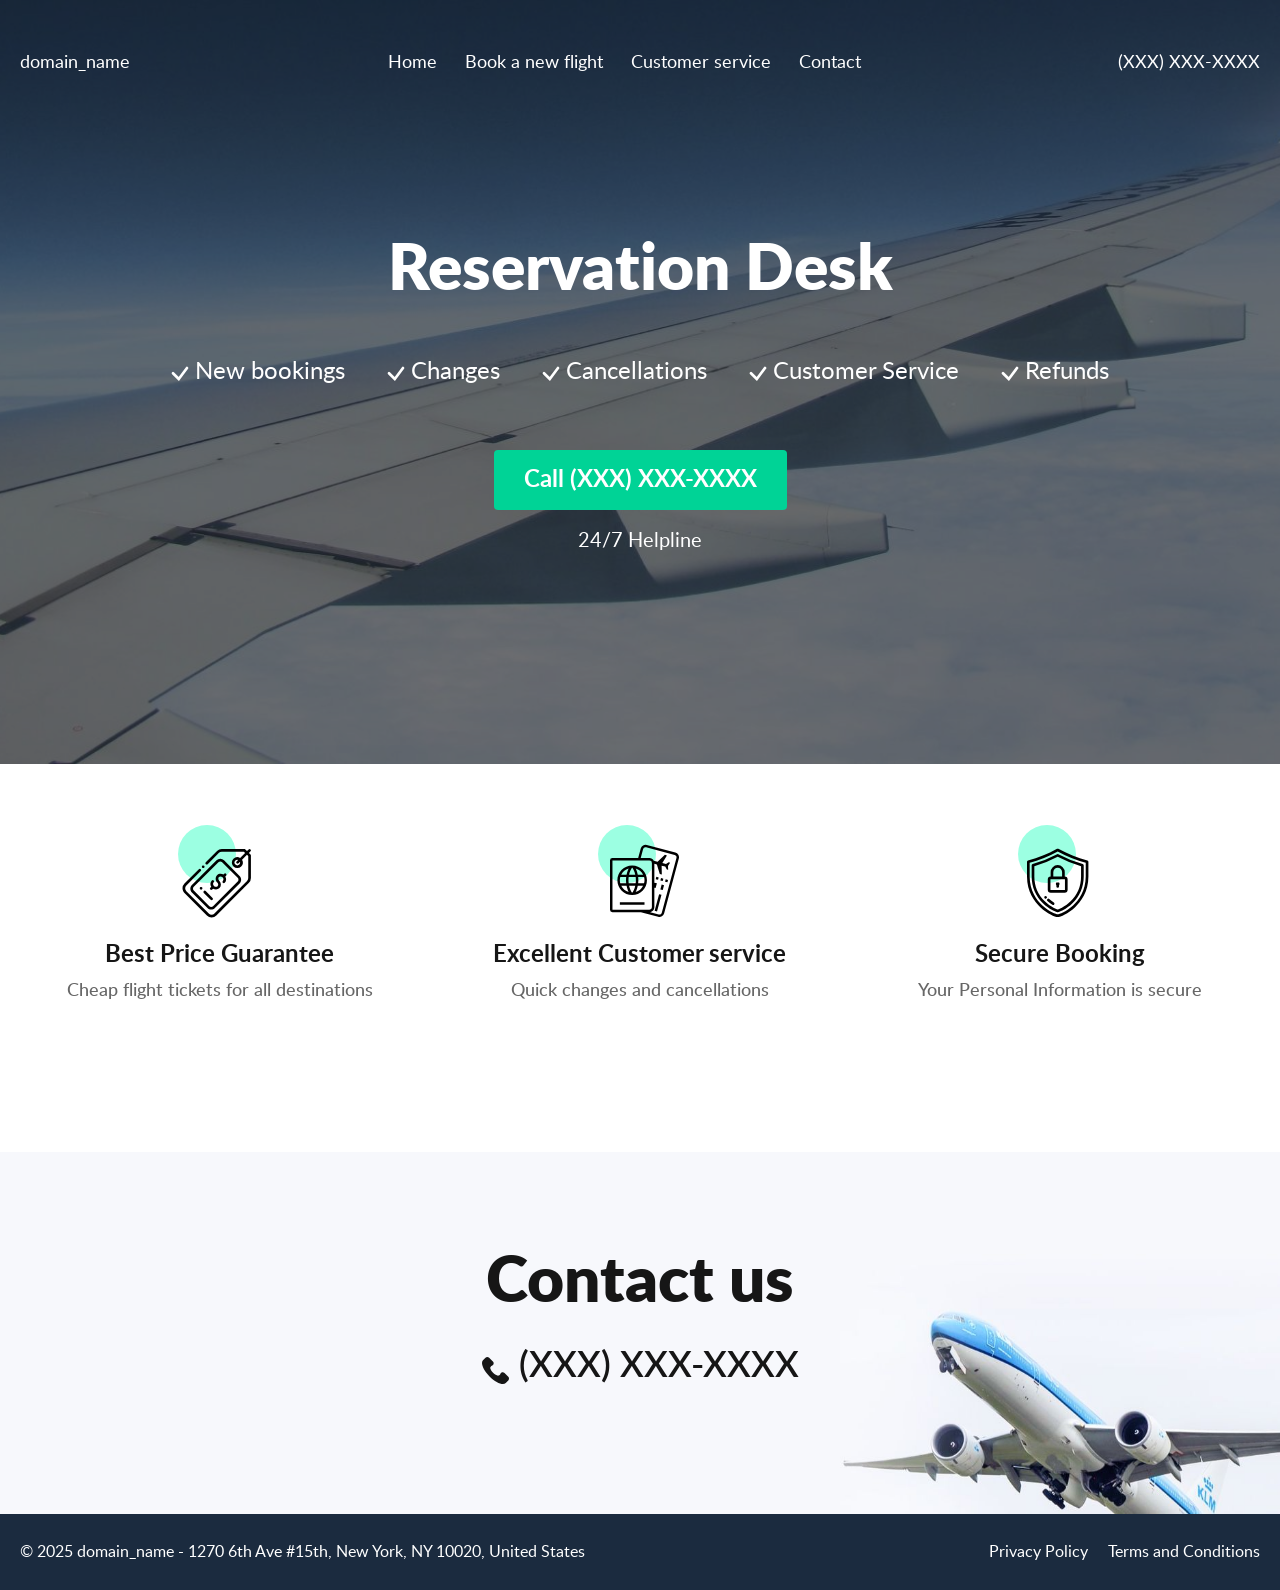
==== index.html @ 5cede4f1 "Initial Changes" ====
<!DOCTYPE html>
<html lang="en">
<head>
  <meta charset="utf-8">
  <meta name="viewport" content="width=device-width, initial-scale=1.0">
  <link rel="apple-touch-icon" sizes="180x180" href="./assets/images/favicon/apple-touch-icon.png">
  <link rel="icon" type="image/png" sizes="32x32" href="./assets/images/favicon/favicon-32x32.png">
  <link rel="icon" type="image/png" sizes="16x16" href="./assets/images/favicon/favicon-16x16.png">
  <link rel="manifest" href="./assets/site.webmanifest">
  <link rel="mask-icon" href="./assets/images/favicon/safari-pinned-tab.svg" color="#3f84cb">
  <link rel="shortcut icon" href="./assets/images/favicon/favicon.ico">
  <meta name="msapplication-TileColor" content="#3f84cb">
  <meta name="msapplication-config" content="./assets/browserconfig.xml">
  <meta name="theme-color" content="#ffffff">
  <link rel="preload" href="./assets/fonts/lato400.woff2" as="font" crossorigin>
  <link rel="preload" href="./assets/fonts/lato500.woff2" as="font" crossorigin>
  <link rel="preload" href="./assets/fonts/lato600.woff2" as="font" crossorigin>
  <link rel="preload" href="./assets/fonts/lato700.woff2" as="font" crossorigin>
  <link rel="preload" href="./assets/fonts/lato800.woff2" as="font" crossorigin>
  <link href="./assets/css/0.ed369274.bundle.css" rel="stylesheet">

  <link rel="stylesheet" href="https://cdnjs.cloudflare.com/ajax/libs/font-awesome/6.7.2/css/all.min.css" integrity="sha512-Evv84Mr4kqVGRNSgIGL/F/aIDqQb7xQ2vcrdIwxfjThSH8CSR7PBEakCr51Ck+w+/U6swU2Im1vVX0SVk9ABhg==" crossorigin="anonymous" referrerpolicy="no-referrer" />
  <link href="./assets/css/sticky.css" rel="stylesheet">
  <script>
        function scrollFunction() {
            sticky_footer = document.getElementById("sticky-footer"), scrollLimit = 150;
            if (window.scrollY >= scrollLimit) {
                sticky_footer.classList.add("active");
            } else {
                sticky_footer.classList.remove("active");
            }
        }
        window.onscroll = scrollFunction;
    </script>
</head>

<body>
  <div class="hero">
    <div class="container hero__container">
      <div class="hero__header">
        <div class="header">
          <div class="header__logo"><a class="link" href="tel:(XXX) XXX-XXXX"><span class="domain"> domain_name </span></a></div>
          <div class="header__menu">
            <div class="header-menu">
              <div class="header-menu__item"><a class="link" href="tel:(XXX) XXX-XXXX">Home</a></div>
              <div class="header-menu__item"><a class="link" href="tel:(XXX) XXX-XXXX">Book a new flight</a></div>
              <div class="header-menu__item"><a class="link" href="tel:(XXX) XXX-XXXX">Customer service</a></div>
              <div class="header-menu__item"><a class="link" href="tel:(XXX) XXX-XXXX">Contact</a></div>
            </div>
          </div>
          <div class="header__phone"><a class="link" href="tel:(XXX) XXX-XXXX">(XXX) XXX-XXXX</a></div>
          <div class="header__pull">
            <button class="burger" type="button" data-action="show-menu"><span class="burger__bar"></span><span
                class="burger__bar"></span><span class="burger__bar"></span></button>
          </div>
        </div>
        <div class="hero__intro">
          <div class="intro">
            <div class="intro__heading">Reservation Desk</div>
            <div class="intro__list">
              <div class="intro-list">
                <div class="intro-list__item">
                  <div class="intro-list-item">New bookings</div>
                </div>
                <div class="intro-list__item">
                  <div class="intro-list-item">Changes</div>
                </div>
                <div class="intro-list__item">
                  <div class="intro-list-item">Cancellations</div>
                </div>
                <div class="intro-list__item">
                  <div class="intro-list-item">Customer Service</div>
                </div>
                <div class="intro-list__item">
                  <div class="intro-list-item">Refunds</div>
                </div>
              </div>
            </div>
            <div class="intro__button">
              <div class="intro-button">
                <div class="intro-button__button"><a class="button" href="tel:(XXX) XXX-XXXX">Call (XXX) XXX-XXXX</a></div>
                <div class="intro-button__description">24/7 Helpline</div>
              </div>
            </div>
          </div>
        </div>
      </div>
    </div>
  </div>
  <div class="advantages">
    <div class="container advantages__container">
      <div class="advantages__items">
        <div class="advantages__item">
          <div class="advantages-item">
            <div class="advantages-item__icon"><img class="image advantages-item__image"
                src="./assets/images/advantage-price-guarantee.svg" alt="Best Price Guarantee"></div>
            <div class="advantages-item__info">
              <div class="advantages-item__heading">Best Price Guarantee</div>
              <div class="advantages-item__description">Cheap flight tickets for all destinations</div>
            </div>
          </div>
        </div>
        <div class="advantages__item">
          <div class="advantages-item">
            <div class="advantages-item__icon"><img class="image advantages-item__image"
                src="./assets/images/advantage-customer-service.svg" alt="Excellent Customer service"></div>
            <div class="advantages-item__info">
              <div class="advantages-item__heading">Excellent Customer service</div>
              <div class="advantages-item__description">Quick changes and cancellations</div>
            </div>
          </div>
        </div>
        <div class="advantages__item">
          <div class="advantages-item">
            <div class="advantages-item__icon"><img class="image advantages-item__image"
                src="./assets/images/advantage-secure-booking.svg" alt="Secure Booking"></div>
            <div class="advantages-item__info">
              <div class="advantages-item__heading">Secure Booking</div>
              <div class="advantages-item__description">Your Personal Information is secure</div>
            </div>
          </div>
        </div>
      </div>
    </div>
  </div>
  <div class="contacts">
    <div class="container contacts__container">
      <div class="contacts__heading">Contact us</div>
      <div class="contacts__phone"><a class="contacts-phone" href="tel:(XXX) XXX-XXXX">(XXX) XXX-XXXX</a></div>
    </div>
  </div>
  <div class="footer">
    <div class="container footer__container">
      <div class="footer__copyrights">© 2025 <span class="domain">domain_name</span> - 1270 6th Ave #15th, New York, NY 10020, United States</div>
      <div class="footer__menu">
        <div class="footer-menu">
          <div class="footer-menu__item"><a class="link" href="./policy.html">Privacy Policy</a>
          </div>
          <div class="footer-menu__item"><a class="link" href="./terms.html">Terms and Conditions</a>
          </div>
        </div>
      </div>
    </div>
  </div>
  <div class="sticky-footer" id="sticky-footer">
    <a class="button" href="tel:(XXX) XXX-XXXX"> Schedule or Get a Quote
      <i class="fas fa-arrow-right"> </i>
      <span class="hidden">(XXX) XXX-XXXX</span> </a>
  </div>
  <script src="./assets/js/0.ed369274.bundle.js"></script>
  <script src="./assets/js/custom.js"></script>
  <script src="https://www.marketcall.com/js/landing.js"></script>
  <script src="https://www.marketcall.com/js/mclead.js?program_id=0"></script>
  <script src="https://www.marketcall.com/js/mclegal.js?program_id=0"></script>
</body>

</html>
---- assets/css/0.ed369274.bundle.css ----
a,
abbr,
acronym,
address,
applet,
article,
aside,
audio,
b,
big,
blockquote,
body,
canvas,
caption,
center,
cite,
code,
dd,
del,
details,
dfn,
div,
dl,
dt,
em,
embed,
fieldset,
figcaption,
figure,
footer,
form,
h1,
h2,
h3,
h4,
h5,
h6,
header,
hgroup,
html,
i,
iframe,
img,
ins,
kbd,
label,
legend,
li,
mark,
menu,
nav,
object,
ol,
output,
p,
pre,
q,
ruby,
s,
samp,
section,
small,
span,
strike,
strong,
sub,
summary,
sup,
table,
tbody,
td,
tfoot,
th,
thead,
time,
tr,
tt,
u,
ul,
var,
video {
  margin: 0;
  padding: 0;
  border: 0;
  font-size: 100%;
  font: inherit;
  vertical-align: baseline;
}
article,
aside,
details,
figcaption,
figure,
footer,
header,
hgroup,
menu,
nav,
section {
  display: block;
}
body {
  line-height: 1;
}
ol,
ul {
  list-style: none;
}
blockquote,
q {
  quotes: none;
}
blockquote:after,
blockquote:before,
q:after,
q:before {
  content: '';
  content: none;
}
table {
  border-collapse: collapse;
  border-spacing: 0;
}
@font-face {
  font-family: Lato;
  src: url(../fonts/lato400.woff2) format('woff2'),
    url(../fonts/lato400.woff) format('woff'),
    url(../fonts/lato400.ttf) format('truetype');
  font-weight: 400;
  font-style: normal;
  font-display: swap;
}
@font-face {
  font-family: Lato;
  src: url(../fonts/lato500.woff2) format('woff2'),
    url(../fonts/lato500.woff) format('woff'),
    url(../fonts/lato500.ttf) format('truetype');
  font-weight: 500;
  font-style: normal;
  font-display: swap;
}
@font-face {
  font-family: Lato;
  src: url(../fonts/lato600.woff2) format('woff2'),
    url(../fonts/lato600.woff) format('woff'),
    url(../fonts/lato600.ttf) format('truetype');
  font-weight: 600;
  font-style: normal;
  font-display: swap;
}
@font-face {
  font-family: Lato;
  src: url(../fonts/lato700.woff2) format('woff2'),
    url(../fonts/lato700.woff) format('woff'),
    url(../fonts/lato700.ttf) format('truetype');
  font-weight: 700;
  font-style: normal;
  font-display: swap;
}
@font-face {
  font-family: Lato;
  src: url(../fonts/lato800.woff2) format('woff2'),
    url(../fonts/lato800.woff) format('woff'),
    url(../fonts/lato800.ttf) format('truetype');
  font-weight: 800;
  font-style: normal;
  font-display: swap;
}
*,
:after,
:before {
  -webkit-box-sizing: border-box;
  box-sizing: border-box;
}
html {
  font-size: 100%;
  overflow-x: hidden;
  overflow-y: auto;
}
body {
  font-family: Lato, Helvetica, Arial, Sans-Serif;
  font-size: 1em;
  line-height: 1.25em;
  color: #161616;
  background-color: #fff;
  position: relative;
  min-height: 100vh;
  display: -webkit-box;
  display: -ms-flexbox;
  display: flex;
  -webkit-box-orient: vertical;
  -webkit-box-direction: normal;
  -ms-flex-direction: column;
  flex-direction: column;
}
.container {
  margin-left: auto;
  margin-right: auto;
  padding-left: 20px;
  padding-right: 20px;
  width: 100%;
  max-width: 1290px;
}
.image {
  display: block;
  width: 100%;
  max-width: 100%;
  height: auto;
}
.link {
  color: #fff;
  text-decoration: none;
}
.link--active {
  color: #556e8d;
}
.burger {
  cursor: pointer;
  display: block;
  width: 32px;
  height: 32px;
  position: relative;
  border: none;
  outline: none;
  background-color: rgba(0, 0, 0, 0);
}
.burger__bar {
  display: block;
  width: 24px;
  height: 1px;
  position: absolute;
  right: 4px;
  background-color: #fff;
}
.burger__bar:first-child,
.burger__bar:nth-child(3) {
  -webkit-transition: all 0.25s ease-in-out;
  -o-transition: all 0.25s ease-in-out;
  transition: all 0.25s ease-in-out;
}
.burger__bar:first-child {
  top: 10px;
}
.burger__bar:nth-child(2) {
  top: 16px;
  -webkit-transition: opacity 0.25s ease-in-out;
  -o-transition: opacity 0.25s ease-in-out;
  transition: opacity 0.25s ease-in-out;
}
.burger__bar:nth-child(3) {
  top: 22px;
  width: 18px;
}
.burger--active .burger__bar:first-child,
.burger--active .burger__bar:nth-child(3) {
  top: 16px;
}
.burger--active .burger__bar:first-child {
  -webkit-transform: rotate(45deg);
  -ms-transform: rotate(45deg);
  transform: rotate(45deg);
}
.burger--active .burger__bar:nth-child(2) {
  opacity: 0;
}
.burger--active .burger__bar:nth-child(3) {
  width: 24px;
  -webkit-transform: rotate(-45deg);
  -ms-transform: rotate(-45deg);
  transform: rotate(-45deg);
}
.hero {
  background-image: url(../images/bg.jpg);
  background-size: cover;
  background-position: top;
  display: -webkit-box;
  display: -ms-flexbox;
  display: flex;
  -webkit-box-orient: vertical;
  -webkit-box-direction: normal;
  -ms-flex-direction: column;
  flex-direction: column;
  position: relative;
}
.hero:after {
  display: block;
  content: '';
  position: absolute;
  top: 0;
  left: 0;
  right: 0;
  bottom: 0;
  background-color: rgba(22, 22, 22, 0.6);
}
.hero__header,
.hero__intro {
  position: relative;
  z-index: 10;
}
.hero__header {
  padding-top: 52px;
}
.header {
  display: -webkit-box;
  display: -ms-flexbox;
  display: flex;
  -webkit-box-pack: justify;
  -ms-flex-pack: justify;
  justify-content: space-between;
  font-size: 1.125em;
  line-height: 1.222222222222222em;
  position: relative;
}
.header__pull {
  display: none;
  position: absolute;
  top: -6px;
  right: 0;
}
.header-menu {
  display: -webkit-box;
  display: -ms-flexbox;
  display: flex;
}
.header-menu,
.header-menu__item {
  padding-left: 14px;
  padding-right: 14px;
}
.intro {
  padding-top: 158px;
  padding-bottom: 210px;
  display: -webkit-box;
  display: -ms-flexbox;
  display: flex;
  -webkit-box-orient: vertical;
  -webkit-box-direction: normal;
  -ms-flex-direction: column;
  flex-direction: column;
  -webkit-box-align: center;
  -ms-flex-align: center;
  align-items: center;
  color: #fff;
}
.intro__heading {
  margin-bottom: 50px;
  font-size: 4em;
  font-weight: 800;
  line-height: 1.1875em;
}
.intro__list {
  margin-bottom: 64px;
}
.intro-button {
  display: -webkit-box;
  display: -ms-flexbox;
  display: flex;
  -webkit-box-orient: vertical;
  -webkit-box-direction: normal;
  -ms-flex-direction: column;
  flex-direction: column;
  -webkit-box-align: center;
  -ms-flex-align: center;
  align-items: center;
}
.intro-button__button {
  margin-bottom: 18px;
}
.intro-button__description {
  font-size: 1.25em;
  line-height: 1.3em;
}
.intro-list {
  display: -webkit-box;
  display: -ms-flexbox;
  display: flex;
}
.intro-list,
.intro-list__item {
  padding-left: 21px;
  padding-right: 21px;
}
.intro-list-item {
  padding-left: 24px;
  font-size: 1.5em;
  line-height: 1.166666666666667em;
  background-image: url(../images/check_white_18.svg);
  background-position: top 6px left 0;
  background-size: 18px;
  background-repeat: no-repeat;
}
@media screen and (max-width: 1100px) {
  .hero__header {
    padding-top: 32px;
  }
  .header {
    font-size: 1em;
    line-height: 1.25em;
  }
  .intro {
    padding-top: 128px;
    padding-bottom: 128px;
  }
  .intro__heading {
    margin-bottom: 32px;
    font-size: 3.25em;
    line-height: 1.230769230769231em;
  }
  .intro__list {
    margin-bottom: 48px;
  }
  .intro-button__button {
    margin-bottom: 16px;
  }
  .intro-button__description {
    font-size: 1em;
    line-height: 1.375em;
  }
  .intro-list,
  .intro-list__item {
    padding-left: 16px;
    padding-right: 16px;
  }
  .intro-list-item {
    padding-left: 22px;
    font-size: 1.125em;
    line-height: 1.222222222222222em;
    background-position: top 4px left 0;
    background-size: 16px;
  }
}
@media screen and (max-width: 860px) {
  .header__phone {
    display: none;
  }
  .intro {
    -webkit-box-align: start;
    -ms-flex-align: start;
    align-items: flex-start;
  }
  .intro__heading {
    font-size: 3em;
    line-height: 1.25em;
  }
  .intro__list {
    margin-bottom: 32px;
  }
  .intro-list {
    padding-left: 0;
    padding-right: 0;
    -ms-flex-wrap: wrap;
    flex-wrap: wrap;
  }
  .intro-list__item {
    margin-bottom: 16px;
    padding-left: 0;
    padding-right: 32px;
    width: 33.33%;
  }
  .intro-button {
    -webkit-box-orient: horizontal;
    -webkit-box-direction: normal;
    -ms-flex-direction: row;
    flex-direction: row;
  }
  .intro-button__button {
    margin-right: 18px;
    margin-bottom: 0;
  }
  .intro-button__description {
    font-size: 0.875em;
    line-height: 1.428571428571429em;
  }
}
@media screen and (max-width: 720px) {
  .header__menu {
    display: none;
    position: fixed;
    top: 0;
    left: 0;
    right: 0;
    bottom: 0;
    -webkit-box-align: center;
    -ms-flex-align: center;
    align-items: center;
    -webkit-box-pack: center;
    -ms-flex-pack: center;
    justify-content: center;
    background-color: #1b2b3f;
    z-index: 1000;
  }
  .header__menu--active {
    display: -webkit-box;
    display: -ms-flexbox;
    display: flex;
    -webkit-animation: fade 0.25s 1;
    animation: fade 0.25s 1;
  }
  .header__pull {
    display: block;
    z-index: 2000;
  }
  .header-menu {
    padding-left: 0;
    padding-right: 0;
    -webkit-box-orient: vertical;
    -webkit-box-direction: normal;
    -ms-flex-direction: column;
    flex-direction: column;
    -webkit-box-align: center;
    -ms-flex-align: center;
    align-items: center;
  }
  .header-menu__item {
    margin-bottom: 24px;
    padding-left: 0;
    padding-right: 0;
  }
}
@media screen and (max-width: 640px) {
  .intro-list__item {
    width: 50%;
  }
}
@media screen and (max-width: 460px) {
  .header__phone {
    display: none;
  }
  .intro {
    padding-top: 72px;
    padding-bottom: 72px;
  }
  .intro__heading {
    font-size: 2.25em;
    line-height: 1.333333333333333em;
  }
  .intro__list {
    margin-bottom: 32px;
  }
  .intro-button {
    -webkit-box-orient: vertical;
    -webkit-box-direction: normal;
    -ms-flex-direction: column;
    flex-direction: column;
    -webkit-box-align: start;
    -ms-flex-align: start;
    align-items: flex-start;
  }
  .intro-button__button {
    margin-right: 0;
    margin-bottom: 16px;
  }
  .intro-list__item {
    padding-right: 16px;
  }
  .intro-list-item {
    padding-left: 18px;
    font-size: 1em;
    line-height: 1.25em;
    background-position: top 4px left 0;
    background-size: 12px;
  }
}
@media screen and (max-width: 370px) {
  .intro {
    padding-top: 64px;
    padding-bottom: 64px;
  }
  .intro__heading {
    font-size: 2em;
    line-height: 1.375em;
  }
  .intro-list__item {
    padding-right: 0;
    width: 100%;
  }
}
.no-scroll {
  overflow: hidden;
}
@-webkit-keyframes fade {
  0% {
    opacity: 0;
  }
  to {
    opacity: 1;
  }
}
@keyframes fade {
  0% {
    opacity: 0;
  }
  to {
    opacity: 1;
  }
}
.button {
  padding-left: 30px;
  padding-right: 30px;
  display: block;
  height: 60px;
  line-height: 60px;
  font-size: 1.5em;
  font-weight: 700;
  color: #fff;
  text-decoration: none;
  background-color: #00d396;
  border-radius: 4px;
  border: none;
  outline: none;
}
@media screen and (max-width: 1100px) {
  .button {
    padding-left: 24px;
    padding-right: 24px;
    height: 52px;
    line-height: 52px;
    font-size: 1.25em;
  }
}
@media screen and (max-width: 460px) {
  .button {
    padding-left: 20px;
    padding-right: 20px;
    font-size: 1.125em;
  }
}
.advantages {
  padding-top: 80px;
  padding-bottom: 150px;
}
.advantages__items {
  margin-left: -10px;
  margin-right: -10px;
  display: -webkit-box;
  display: -ms-flexbox;
  display: flex;
}
.advantages__item {
  padding-left: 10px;
  padding-right: 10px;
  width: 33.33%;
}
.advantages-item {
  display: -webkit-box;
  display: -ms-flexbox;
  display: flex;
  -webkit-box-orient: vertical;
  -webkit-box-direction: normal;
  -ms-flex-direction: column;
  flex-direction: column;
  -webkit-box-align: center;
  -ms-flex-align: center;
  align-items: center;
}
.advantages-item__icon {
  margin-bottom: 24px;
  width: 84px;
  height: 74px;
  position: relative;
}
.advantages-item__icon:before {
  display: block;
  content: '';
  width: 58px;
  height: 58px;
  border-radius: 50%;
  background-color: #9cffe2;
  position: absolute;
  top: -19px;
  left: 0;
}
.advantages-item__image {
  position: relative;
}
.advantages-item__info {
  text-align: center;
}
.advantages-item__heading {
  margin-bottom: 12px;
  font-size: 1.5em;
  font-weight: 700;
  line-height: 1.083333333333333em;
}
.advantages-item__description {
  font-size: 1.125em;
  font-weight: 500;
  line-height: 1.222222222222222em;
  color: #676767;
}
@media screen and (max-width: 1100px) {
  .advantages {
    padding-top: 80px;
    padding-bottom: 80px;
  }
  .advantages-item__heading {
    font-size: 1.25em;
    line-height: 1.1em;
  }
  .advantages-item__description {
    font-size: 0.875em;
    line-height: 1.285714285714286em;
  }
}
@media screen and (max-width: 580px) {
  .advantages__items {
    -webkit-box-orient: vertical;
    -webkit-box-direction: normal;
    -ms-flex-direction: column;
    flex-direction: column;
  }
  .advantages__item {
    margin-bottom: 67px;
    width: 100%;
  }
  .advantages__item:last-child {
    margin-bottom: 0;
  }
  .advantages-item {
    -webkit-box-orient: horizontal;
    -webkit-box-direction: normal;
    -ms-flex-direction: row;
    flex-direction: row;
  }
  .advantages-item__icon {
    margin-right: 24px;
    margin-bottom: 0;
  }
  .advantages-item__info {
    text-align: left;
    -webkit-box-flex: 1;
    -ms-flex: 1;
    flex: 1;
  }
}
@media screen and (max-width: 370px) {
  .advantages-item__icon {
    margin-right: 16px;
    width: 64px;
    height: 57px;
  }
  .advantages-item__icon:before {
    width: 44px;
    height: 44px;
    top: -14px;
  }
  .advantages-item__heading {
    margin-bottom: 8px;
    font-size: 1em;
    line-height: 1.125em;
  }
}
.contacts {
  background-color: #f7f8fc;
  background-image: url(../images/contacts.jpg);
  background-position: 100% 100%;
  background-size: 644px 380px;
  background-repeat: no-repeat;
}
.contacts__container {
  padding-top: 92px;
  padding-bottom: 126px;
  display: -webkit-box;
  display: -ms-flexbox;
  display: flex;
  -webkit-box-orient: vertical;
  -webkit-box-direction: normal;
  -ms-flex-direction: column;
  flex-direction: column;
  -webkit-box-align: center;
  -ms-flex-align: center;
  align-items: center;
  position: relative;
  z-index: 1;
}
.contacts__heading {
  margin-bottom: 24px;
  font-size: 4em;
  font-weight: 800;
  line-height: 1.203125em;
}
.contacts-phone {
  padding-left: 37px;
  display: block;
  font-size: 2.25em;
  font-weight: 600;
  line-height: 1.194444444444444em;
  color: #161616;
  text-decoration: none;
  background-image: url(../images/phone.svg);
  background-size: 27px;
  background-position: top 12px left 0;
  background-repeat: no-repeat;
}
@media screen and (max-width: 1440px) {
  .contacts {
    background-size: 440px 260px;
  }
}
@media screen and (max-width: 1100px) {
  .contacts__heading {
    margin-bottom: 16px;
    font-size: 3.25em;
    line-height: 1.230769230769231em;
  }
  .contacts-phone {
    padding-left: 34px;
    font-size: 2em;
    line-height: 1.1875em;
    background-size: 24px;
    background-position: top 10px left 0;
  }
}
@media screen and (max-width: 1000px) {
  .contacts {
    background-size: 320px 189px;
  }
}
@media screen and (max-width: 860px) {
  .contacts__heading {
    margin-bottom: 12px;
    font-size: 3em;
    line-height: 1.25em;
  }
  .contacts .contacts-phone {
    font-size: 1.875em;
    line-height: 1.2em;
  }
}
@media screen and (max-width: 800px) {
  .contacts {
    background-size: 240px 142px;
  }
}
@media screen and (max-width: 640px) {
  .contacts {
    background-size: cover;
    position: relative;
  }
  .contacts:after {
    display: block;
    content: '';
    position: absolute;
    top: 0;
    left: 0;
    right: 0;
    bottom: 0;
    background-color: rgba(247, 248, 252, 0.85);
  }
  .contacts__container {
    padding-top: 64px;
    padding-bottom: 64px;
  }
}
@media screen and (max-width: 460px) {
  .contacts__heading {
    margin-bottom: 8px;
    font-size: 2.25em;
    line-height: 1.333333333333333em;
  }
  .contacts .contacts-phone {
    padding-left: 26px;
    font-size: 1.5em;
    line-height: 1.25em;
    background-size: 16px;
    background-position: top 9px left 0;
  }
}
@media screen and (max-width: 370px) {
  .contacts__heading {
    font-size: 2em;
    line-height: 1.375em;
  }
  .contacts .contacts-phone {
    font-size: 1.25em;
    line-height: 1.3em;
    background-position: top 7px left 0;
  }
}
.footer {
  margin-top: auto;
  padding-top: 28px;
  padding-bottom: 28px;
  color: #fff;
  background-color: #1b2b3f;
}
.footer__container {
  -webkit-box-pack: justify;
  -ms-flex-pack: justify;
  justify-content: space-between;
}
.footer-menu,
.footer__container {
  display: -webkit-box;
  display: -ms-flexbox;
  display: flex;
}
.footer-menu__item {
  margin-left: 20px;
}
@media screen and (max-width: 1000px) {
  .footer__container {
    -webkit-box-orient: vertical;
    -webkit-box-direction: normal;
    -ms-flex-direction: column;
    flex-direction: column;
    -webkit-box-align: center;
    -ms-flex-align: center;
    align-items: center;
  }
  .footer__copyrights {
    text-align: center;
    -webkit-box-ordinal-group: 3;
    -ms-flex-order: 2;
    order: 2;
    font-size: 0.875em;
    opacity: 0.666;
  }
  .footer__menu {
    margin-bottom: 24px;
    -webkit-box-ordinal-group: 2;
    -ms-flex-order: 1;
    order: 1;
  }
}
@media screen and (max-width: 440px) {
  .footer-menu {
    -webkit-box-orient: vertical;
    -webkit-box-direction: normal;
    -ms-flex-direction: column;
    flex-direction: column;
  }
  .footer-menu__item {
    margin-bottom: 16px;
    text-align: center;
  }
  .footer-menu__item:last-child {
    margin-bottom: 0;
  }
}
---- assets/css/sticky.css ----
:after,:before {
    --tw-content: ""
}

*,:after,:before {
    --tw-border-spacing-x: 0;
    --tw-border-spacing-y: 0;
    --tw-translate-x: 0;
    --tw-translate-y: 0;
    --tw-rotate: 0;
    --tw-skew-x: 0;
    --tw-skew-y: 0;
    --tw-scale-x: 1;
    --tw-scale-y: 1;
    --tw-pan-x: ;
    --tw-pan-y: ;
    --tw-pinch-zoom: ;
    --tw-scroll-snap-strictness: proximity;
    --tw-ordinal: ;
    --tw-slashed-zero: ;
    --tw-numeric-figure: ;
    --tw-numeric-spacing: ;
    --tw-numeric-fraction: ;
    --tw-ring-inset: ;
    --tw-ring-offset-width: 0px;
    --tw-ring-offset-color: #fff;
    --tw-ring-color: rgba(59,130,246,.5);
    --tw-ring-offset-shadow: 0 0 transparent;
    --tw-ring-shadow: 0 0 transparent;
    --tw-shadow: 0 0 transparent;
    --tw-shadow-colored: 0 0 transparent;
    --tw-blur: ;
    --tw-brightness: ;
    --tw-contrast: ;
    --tw-grayscale: ;
    --tw-hue-rotate: ;
    --tw-invert: ;
    --tw-saturate: ;
    --tw-sepia: ;
    --tw-drop-shadow: ;
    --tw-backdrop-blur: ;
    --tw-backdrop-brightness: ;
    --tw-backdrop-contrast: ;
    --tw-backdrop-grayscale: ;
    --tw-backdrop-hue-rotate: ;
    --tw-backdrop-invert: ;
    --tw-backdrop-opacity: ;
    --tw-backdrop-saturate: ;
    --tw-backdrop-sepia:
}

::-webkit-backdrop {
    --tw-border-spacing-x: 0;
    --tw-border-spacing-y: 0;
    --tw-translate-x: 0;
    --tw-translate-y: 0;
    --tw-rotate: 0;
    --tw-skew-x: 0;
    --tw-skew-y: 0;
    --tw-scale-x: 1;
    --tw-scale-y: 1;
    --tw-pan-x: ;
    --tw-pan-y: ;
    --tw-pinch-zoom: ;
    --tw-scroll-snap-strictness: proximity;
    --tw-ordinal: ;
    --tw-slashed-zero: ;
    --tw-numeric-figure: ;
    --tw-numeric-spacing: ;
    --tw-numeric-fraction: ;
    --tw-ring-inset: ;
    --tw-ring-offset-width: 0px;
    --tw-ring-offset-color: #fff;
    --tw-ring-color: rgba(59,130,246,.5);
    --tw-ring-offset-shadow: 0 0 transparent;
    --tw-ring-shadow: 0 0 transparent;
    --tw-shadow: 0 0 transparent;
    --tw-shadow-colored: 0 0 transparent;
    --tw-blur: ;
    --tw-brightness: ;
    --tw-contrast: ;
    --tw-grayscale: ;
    --tw-hue-rotate: ;
    --tw-invert: ;
    --tw-saturate: ;
    --tw-sepia: ;
    --tw-drop-shadow: ;
    --tw-backdrop-blur: ;
    --tw-backdrop-brightness: ;
    --tw-backdrop-contrast: ;
    --tw-backdrop-grayscale: ;
    --tw-backdrop-hue-rotate: ;
    --tw-backdrop-invert: ;
    --tw-backdrop-opacity: ;
    --tw-backdrop-saturate: ;
    --tw-backdrop-sepia:
}

::backdrop {
    --tw-border-spacing-x: 0;
    --tw-border-spacing-y: 0;
    --tw-translate-x: 0;
    --tw-translate-y: 0;
    --tw-rotate: 0;
    --tw-skew-x: 0;
    --tw-skew-y: 0;
    --tw-scale-x: 1;
    --tw-scale-y: 1;
    --tw-pan-x: ;
    --tw-pan-y: ;
    --tw-pinch-zoom: ;
    --tw-scroll-snap-strictness: proximity;
    --tw-ordinal: ;
    --tw-slashed-zero: ;
    --tw-numeric-figure: ;
    --tw-numeric-spacing: ;
    --tw-numeric-fraction: ;
    --tw-ring-inset: ;
    --tw-ring-offset-width: 0px;
    --tw-ring-offset-color: #fff;
    --tw-ring-color: rgba(59,130,246,.5);
    --tw-ring-offset-shadow: 0 0 transparent;
    --tw-ring-shadow: 0 0 transparent;
    --tw-shadow: 0 0 transparent;
    --tw-shadow-colored: 0 0 transparent;
    --tw-blur: ;
    --tw-brightness: ;
    --tw-contrast: ;
    --tw-grayscale: ;
    --tw-hue-rotate: ;
    --tw-invert: ;
    --tw-saturate: ;
    --tw-sepia: ;
    --tw-drop-shadow: ;
    --tw-backdrop-blur: ;
    --tw-backdrop-brightness: ;
    --tw-backdrop-contrast: ;
    --tw-backdrop-grayscale: ;
    --tw-backdrop-hue-rotate: ;
    --tw-backdrop-invert: ;
    --tw-backdrop-opacity: ;
    --tw-backdrop-saturate: ;
    --tw-backdrop-sepia:
}

.sticky-footer {
    --tw-bg-opacity: 1;
    --tw-shadow: 0px -2px 20px rgba(0,0,0,.1);
    --tw-shadow-colored: 0px -2px 20px var(--tw-shadow-color);
    background-color: rgba(255,255,255,var(--tw-bg-opacity));
    bottom: -15rem;
    box-shadow: 0 0 transparent,0 0 transparent,var(--tw-shadow);
    box-shadow: var(--tw-ring-offset-shadow,0 0 transparent),var(--tw-ring-shadow,0 0 transparent),var(--tw-shadow);
    left: 0;
    margin-left: auto;
    margin-right: auto;
    padding: 1rem 1.5rem 1.5rem;
    position: fixed;
    right: 0;
    text-align: center;
    transition-duration: .5s;
    transition-property: all;
    transition-timing-function: cubic-bezier(.4,0,.2,1);
    transition-timing-function: linear;
    z-index: 50
}

@media (min-width: 768px) {
    .sticky-footer {
        display:none
    }
}

.sticky-footer a {
    --tw-bg-opacity: 1;
    --tw-text-opacity: 1;
    align-items: center;
    background-color: rgba(22,163,74,var(--tw-bg-opacity));
    border-radius: .25rem;
    color: rgba(255,255,255,var(--tw-text-opacity));
    display: block;
    display: flex;
    font-family: Poppins,ui-sans-serif,system-ui,-apple-system,Segoe UI,Roboto,Ubuntu,Cantarell,Noto Sans,sans-serif,BlinkMacSystemFont,Helvetica Neue,Arial,Apple Color Emoji,Segoe UI Emoji,Segoe UI Symbol,Noto Color Emoji;
    font-size: 1rem;
    font-weight: 800;
    justify-content: center;
    padding: .875rem 1.5rem;
    width: 100%
}

@media (min-width: 360px) {
    .sticky-footer a {
        font-size:1.125rem
    }
}

.sticky-footer a i {
    margin-left: .75rem
}

.sticky-footer.active {
    bottom: 0
}

.hidden {
    display: none
}
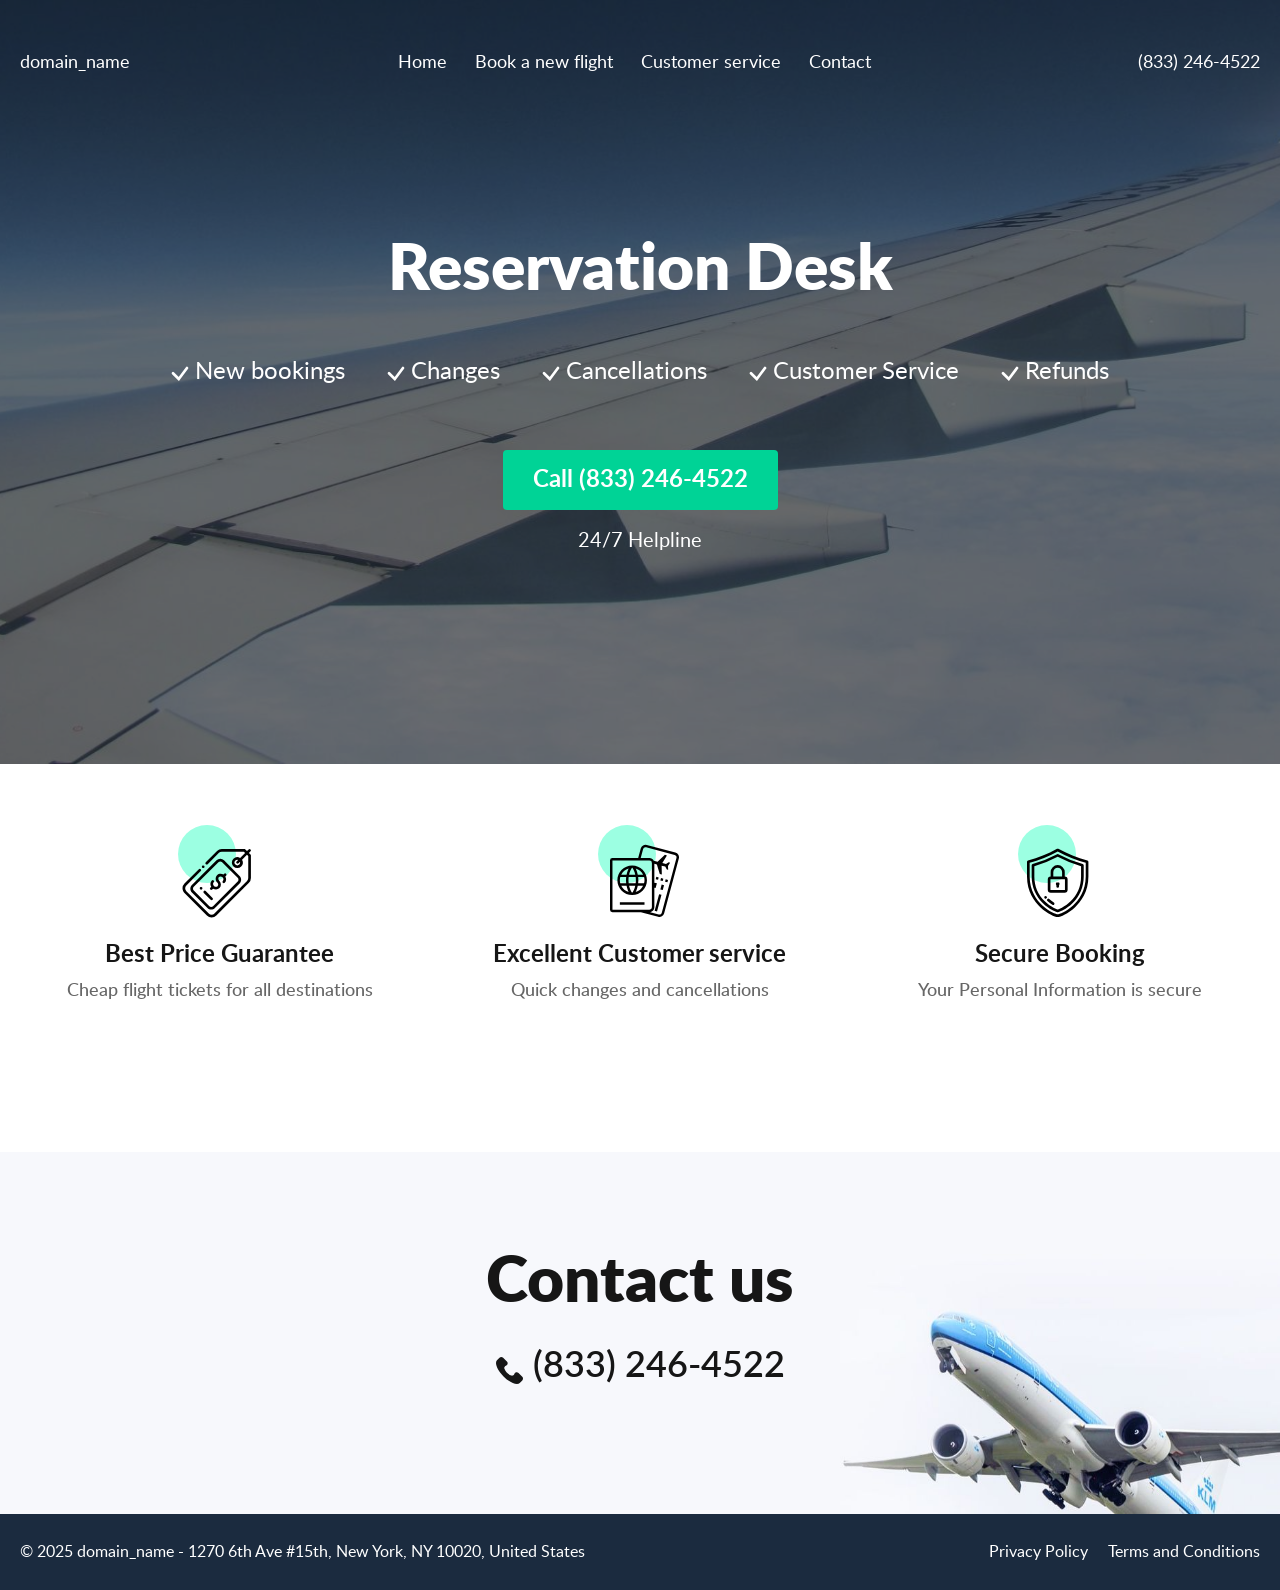
==== commit b7009eda: "Update index.html (833) 246-4522 number updated" ====
--- a/index.html
+++ b/index.html
@@ -39,16 +39,16 @@
     <div class="container hero__container">
       <div class="hero__header">
         <div class="header">
-          <div class="header__logo"><a class="link" href="tel:(XXX) XXX-XXXX"><span class="domain"> domain_name </span></a></div>
+          <div class="header__logo"><a class="link" href="tel:(833) 246-4522"><span class="domain"> domain_name </span></a></div>
           <div class="header__menu">
             <div class="header-menu">
-              <div class="header-menu__item"><a class="link" href="tel:(XXX) XXX-XXXX">Home</a></div>
-              <div class="header-menu__item"><a class="link" href="tel:(XXX) XXX-XXXX">Book a new flight</a></div>
-              <div class="header-menu__item"><a class="link" href="tel:(XXX) XXX-XXXX">Customer service</a></div>
-              <div class="header-menu__item"><a class="link" href="tel:(XXX) XXX-XXXX">Contact</a></div>
+              <div class="header-menu__item"><a class="link" href="tel:(833) 246-4522">Home</a></div>
+              <div class="header-menu__item"><a class="link" href="tel:(833) 246-4522">Book a new flight</a></div>
+              <div class="header-menu__item"><a class="link" href="tel:(833) 246-4522">Customer service</a></div>
+              <div class="header-menu__item"><a class="link" href="tel:(833) 246-4522">Contact</a></div>
             </div>
           </div>
-          <div class="header__phone"><a class="link" href="tel:(XXX) XXX-XXXX">(XXX) XXX-XXXX</a></div>
+          <div class="header__phone"><a class="link" href="tel:(833) 246-4522">(833) 246-4522</a></div>
           <div class="header__pull">
             <button class="burger" type="button" data-action="show-menu"><span class="burger__bar"></span><span
                 class="burger__bar"></span><span class="burger__bar"></span></button>
@@ -78,7 +78,7 @@
             </div>
             <div class="intro__button">
               <div class="intro-button">
-                <div class="intro-button__button"><a class="button" href="tel:(XXX) XXX-XXXX">Call (XXX) XXX-XXXX</a></div>
+                <div class="intro-button__button"><a class="button" href="tel:(833) 246-4522">Call (833) 246-4522</a></div>
                 <div class="intro-button__description">24/7 Helpline</div>
               </div>
             </div>
@@ -126,7 +126,7 @@
   <div class="contacts">
     <div class="container contacts__container">
       <div class="contacts__heading">Contact us</div>
-      <div class="contacts__phone"><a class="contacts-phone" href="tel:(XXX) XXX-XXXX">(XXX) XXX-XXXX</a></div>
+      <div class="contacts__phone"><a class="contacts-phone" href="tel:(833) 246-4522">(833) 246-4522</a></div>
     </div>
   </div>
   <div class="footer">
@@ -143,9 +143,9 @@
     </div>
   </div>
   <div class="sticky-footer" id="sticky-footer">
-    <a class="button" href="tel:(XXX) XXX-XXXX"> Schedule or Get a Quote
+    <a class="button" href="tel:(833) 246-4522"> Schedule or Get a Quote
       <i class="fas fa-arrow-right"> </i>
-      <span class="hidden">(XXX) XXX-XXXX</span> </a>
+      <span class="hidden">(833) 246-4522</span> </a>
   </div>
   <script src="./assets/js/0.ed369274.bundle.js"></script>
   <script src="./assets/js/custom.js"></script>
@@ -154,4 +154,4 @@
   <script src="https://www.marketcall.com/js/mclegal.js?program_id=0"></script>
 </body>
 
-</html>+</html>
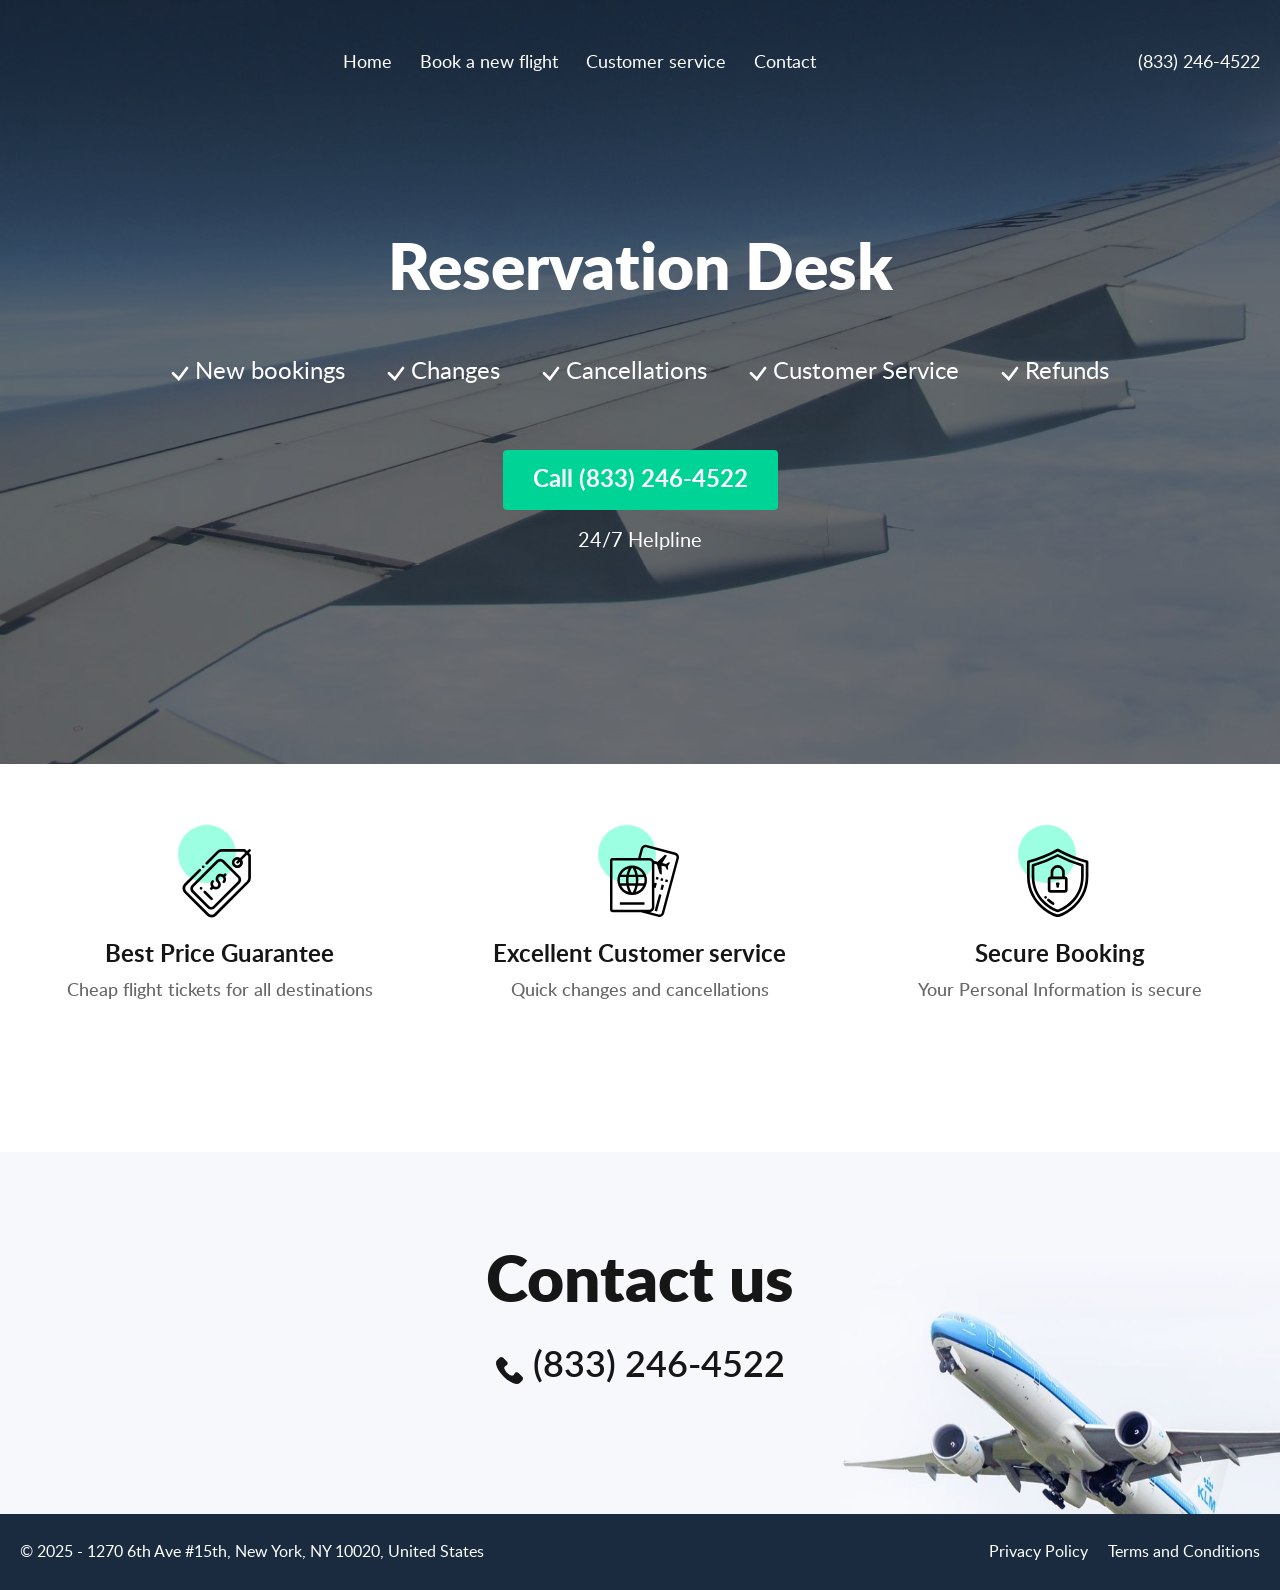
==== commit 804f7870: "Update index.html (removed domain_name)" ====
--- a/index.html
+++ b/index.html
@@ -39,7 +39,7 @@
     <div class="container hero__container">
       <div class="hero__header">
         <div class="header">
-          <div class="header__logo"><a class="link" href="tel:(833) 246-4522"><span class="domain"> domain_name </span></a></div>
+          <div class="header__logo"><a class="link" href="tel:(833) 246-4522"><span class="domain"></span></a></div>
           <div class="header__menu">
             <div class="header-menu">
               <div class="header-menu__item"><a class="link" href="tel:(833) 246-4522">Home</a></div>
@@ -131,7 +131,7 @@
   </div>
   <div class="footer">
     <div class="container footer__container">
-      <div class="footer__copyrights">© 2025 <span class="domain">domain_name</span> - 1270 6th Ave #15th, New York, NY 10020, United States</div>
+      <div class="footer__copyrights">© 2025 <span class="domain"></span> - 1270 6th Ave #15th, New York, NY 10020, United States</div>
       <div class="footer__menu">
         <div class="footer-menu">
           <div class="footer-menu__item"><a class="link" href="./policy.html">Privacy Policy</a>
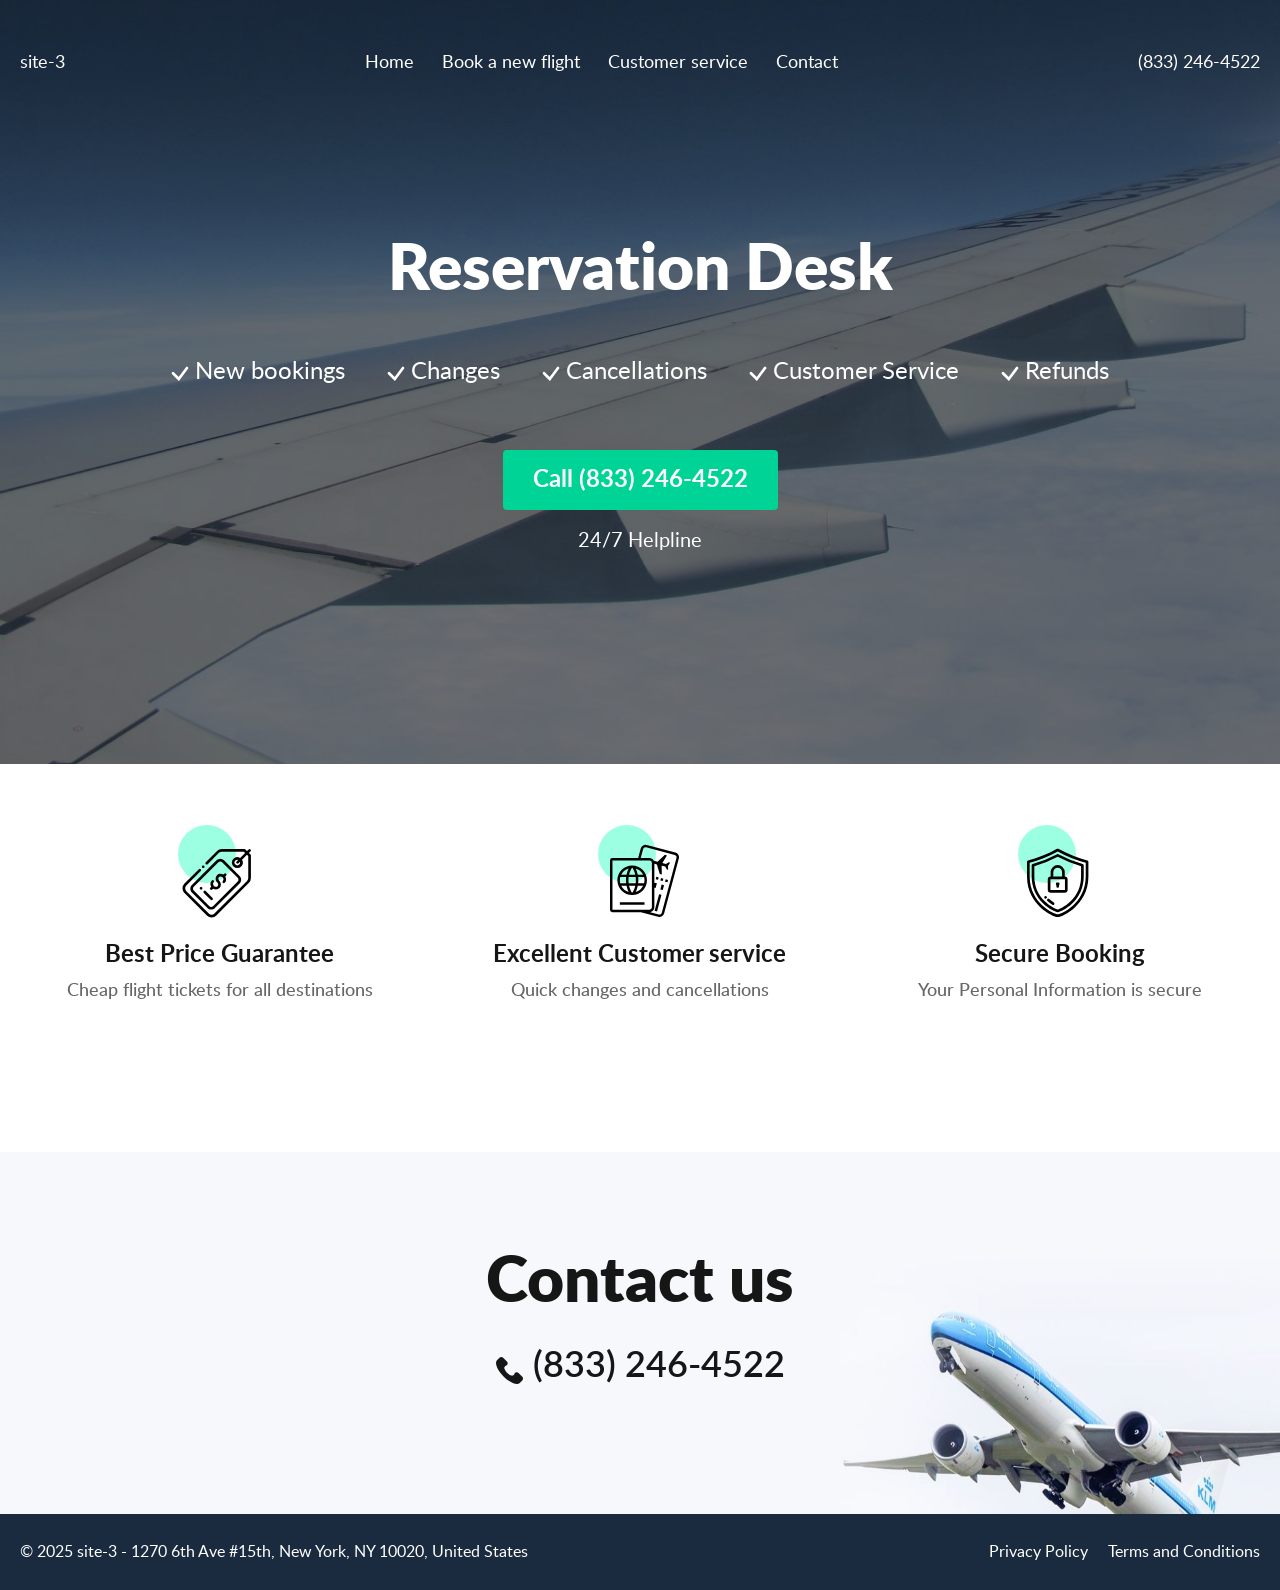
==== commit de1d3ccf: "Update index.html *floating button)" ====
--- a/index.html
+++ b/index.html
@@ -143,7 +143,7 @@
     </div>
   </div>
   <div class="sticky-footer" id="sticky-footer">
-    <a class="button" href="tel:(833) 246-4522"> Schedule or Get a Quote
+    <a class="button" href="tel:(833) 246-4522"> Call (833) 246-4522
       <i class="fas fa-arrow-right"> </i>
       <span class="hidden">(833) 246-4522</span> </a>
   </div>
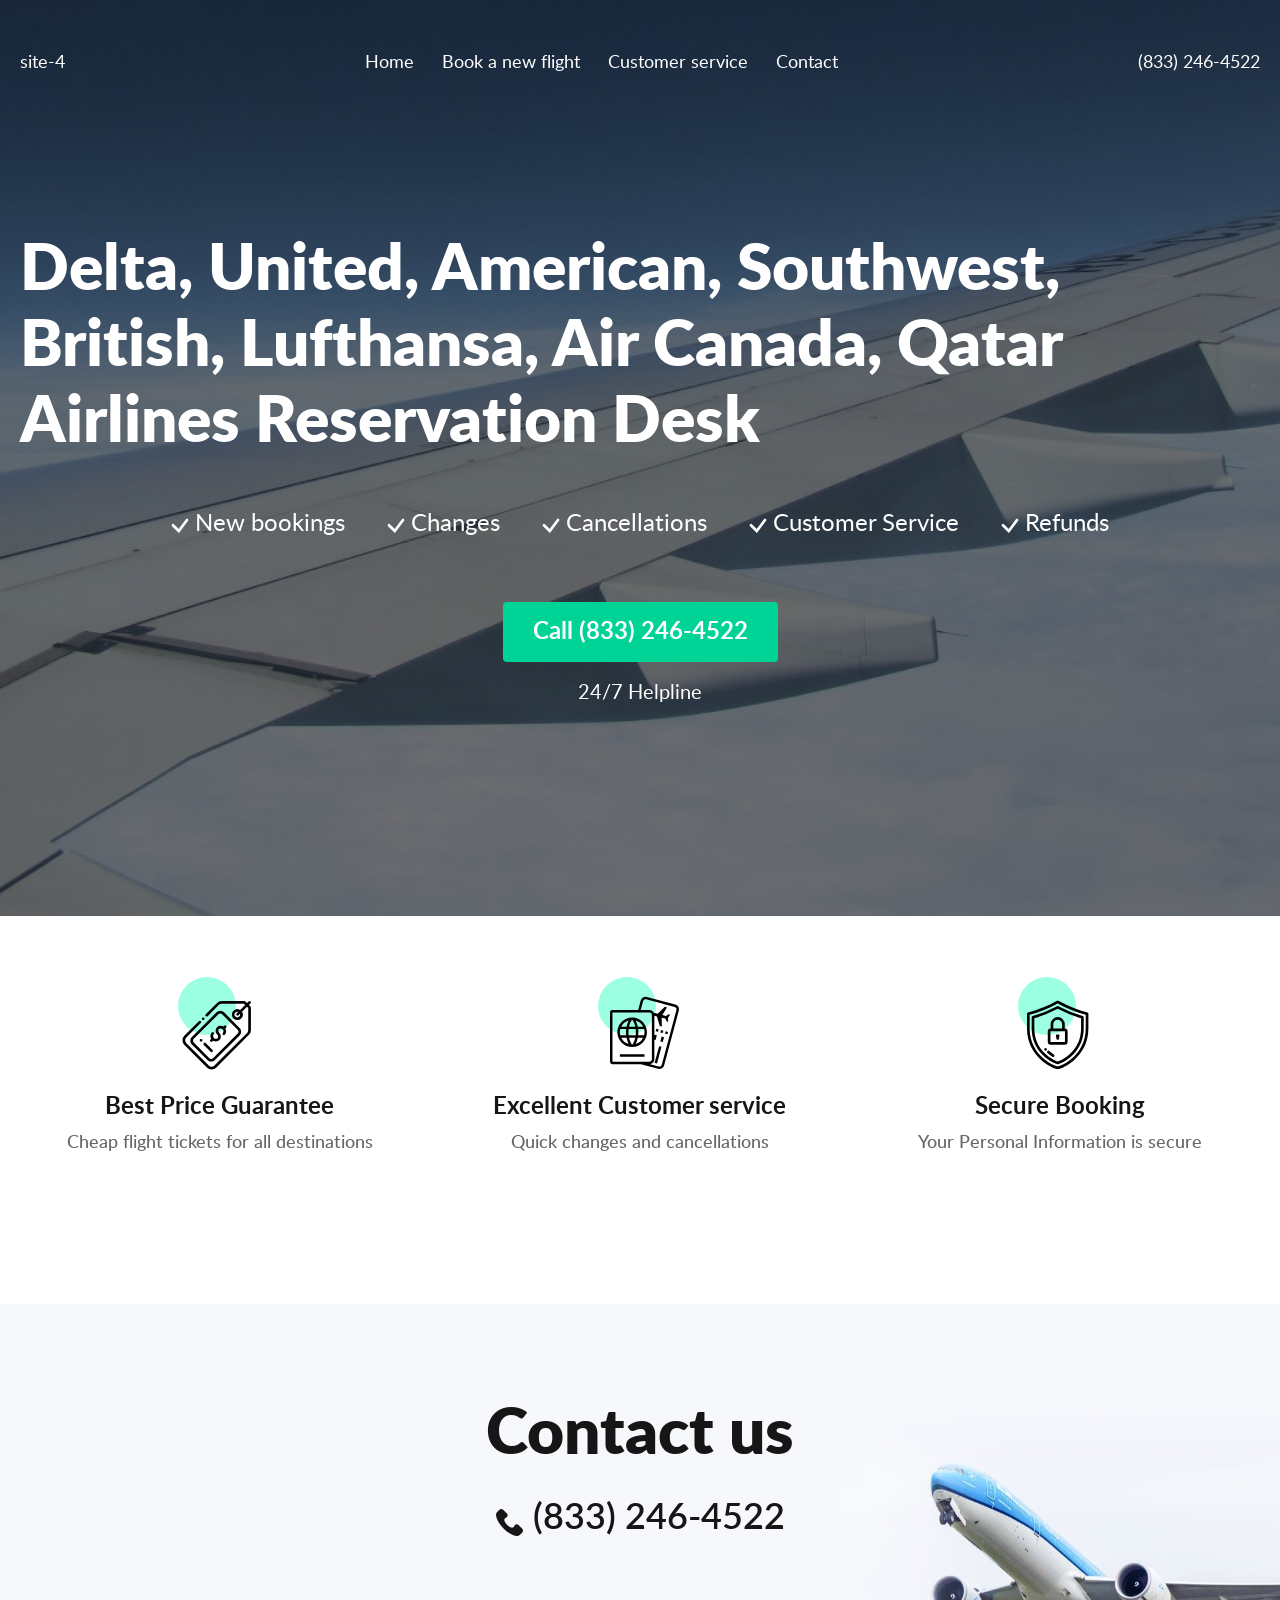
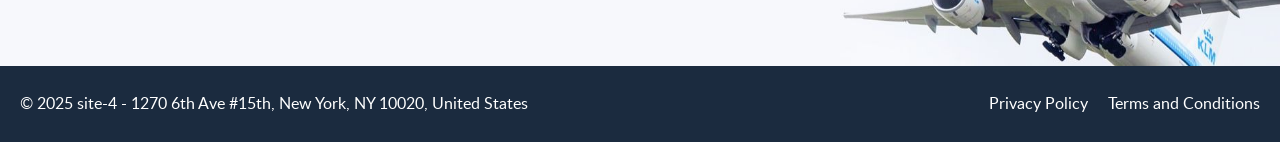
==== commit 757ac134: "Update index.html (main heading)" ====
--- a/index.html
+++ b/index.html
@@ -56,7 +56,7 @@
         </div>
         <div class="hero__intro">
           <div class="intro">
-            <div class="intro__heading">Reservation Desk</div>
+            <div class="intro__heading">Delta, United, American, Southwest, British, Lufthansa, Air Canada, Qatar Airlines Reservation Desk</div>
             <div class="intro__list">
               <div class="intro-list">
                 <div class="intro-list__item">
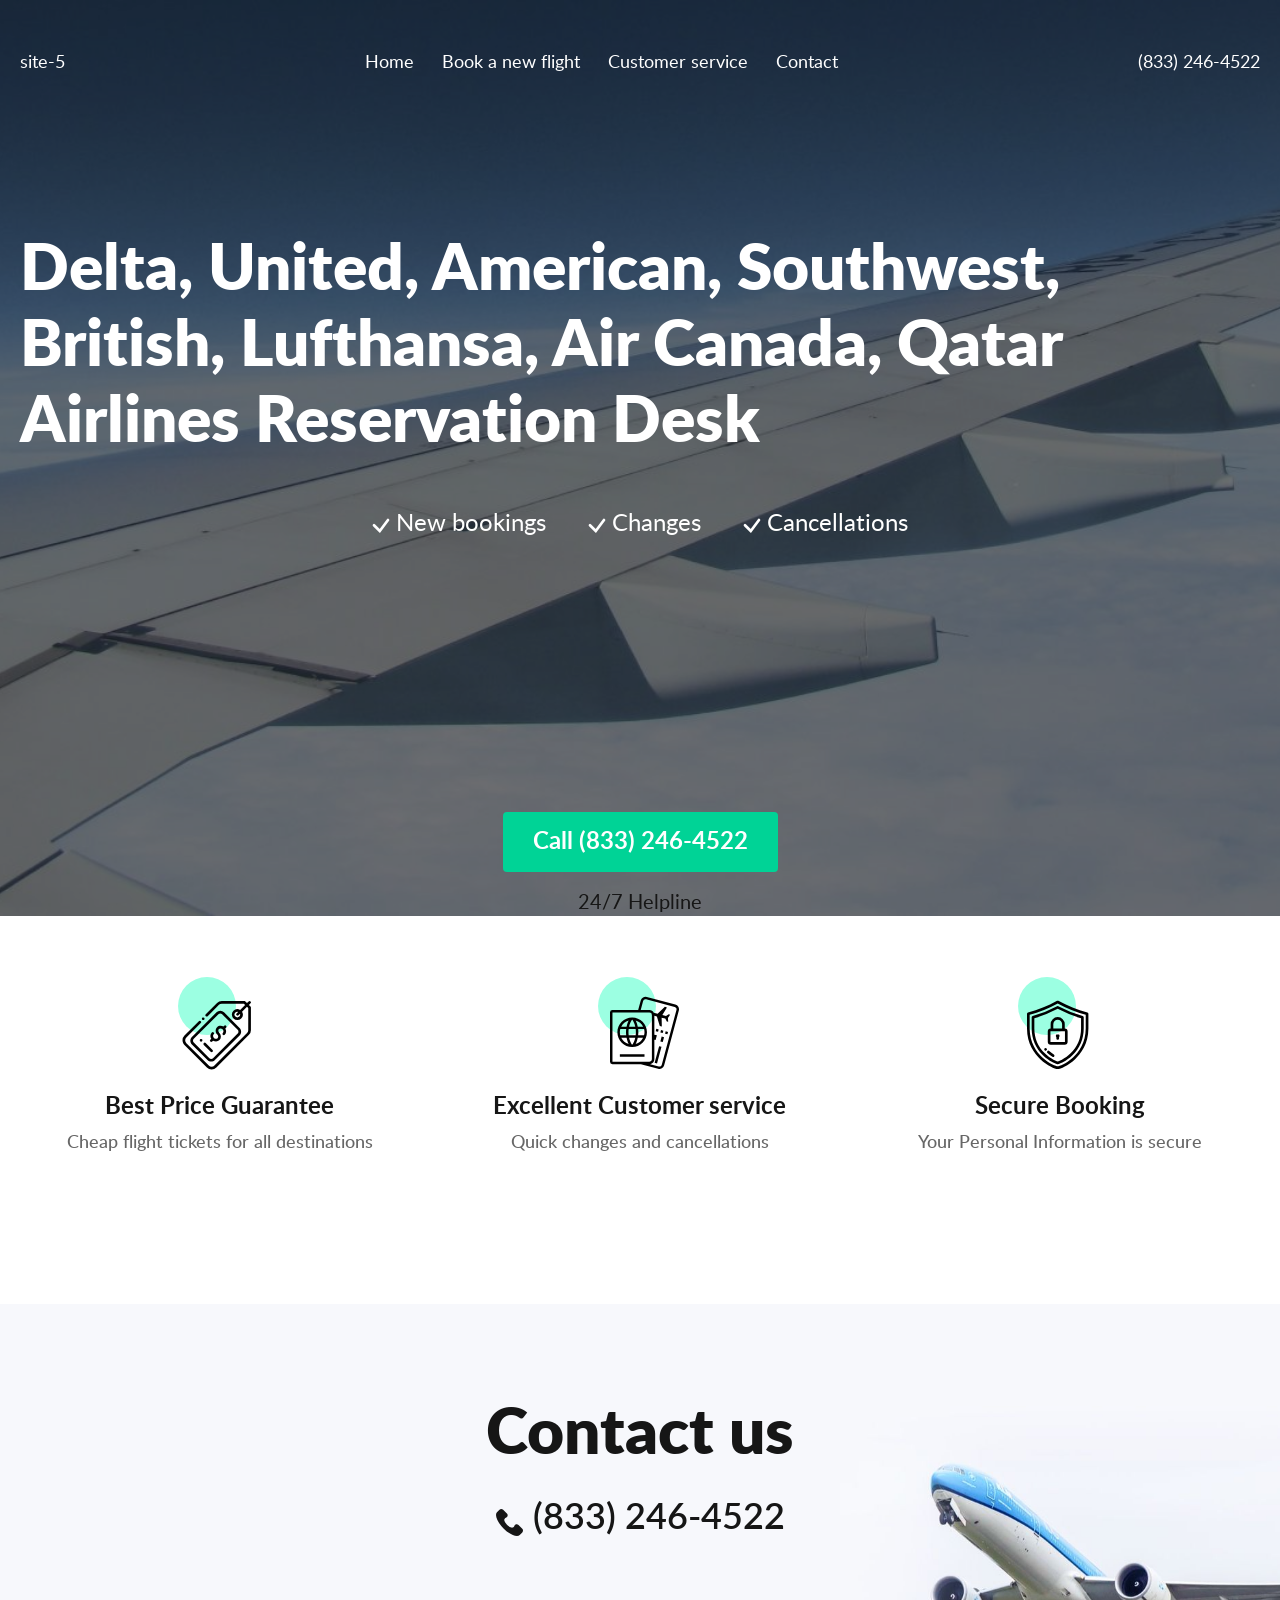
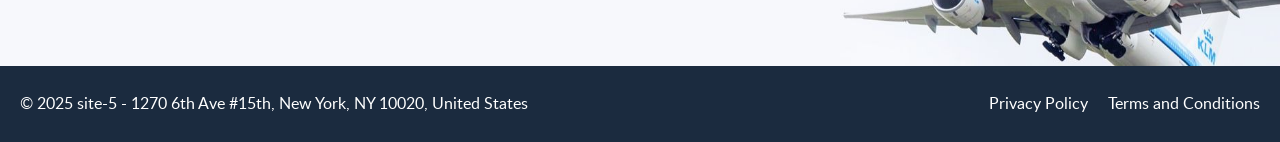
==== commit bb6921fb: "Update index.html (removed refund and customer service)" ====
--- a/index.html
+++ b/index.html
@@ -68,11 +68,11 @@
                 <div class="intro-list__item">
                   <div class="intro-list-item">Cancellations</div>
                 </div>
-                <div class="intro-list__item">
+                <!-- <div class="intro-list__item">
                   <div class="intro-list-item">Customer Service</div>
                 </div>
                 <div class="intro-list__item">
-                  <div class="intro-list-item">Refunds</div>
+                  <div class="intro-list-item">Refunds</div> -->
                 </div>
               </div>
             </div>
